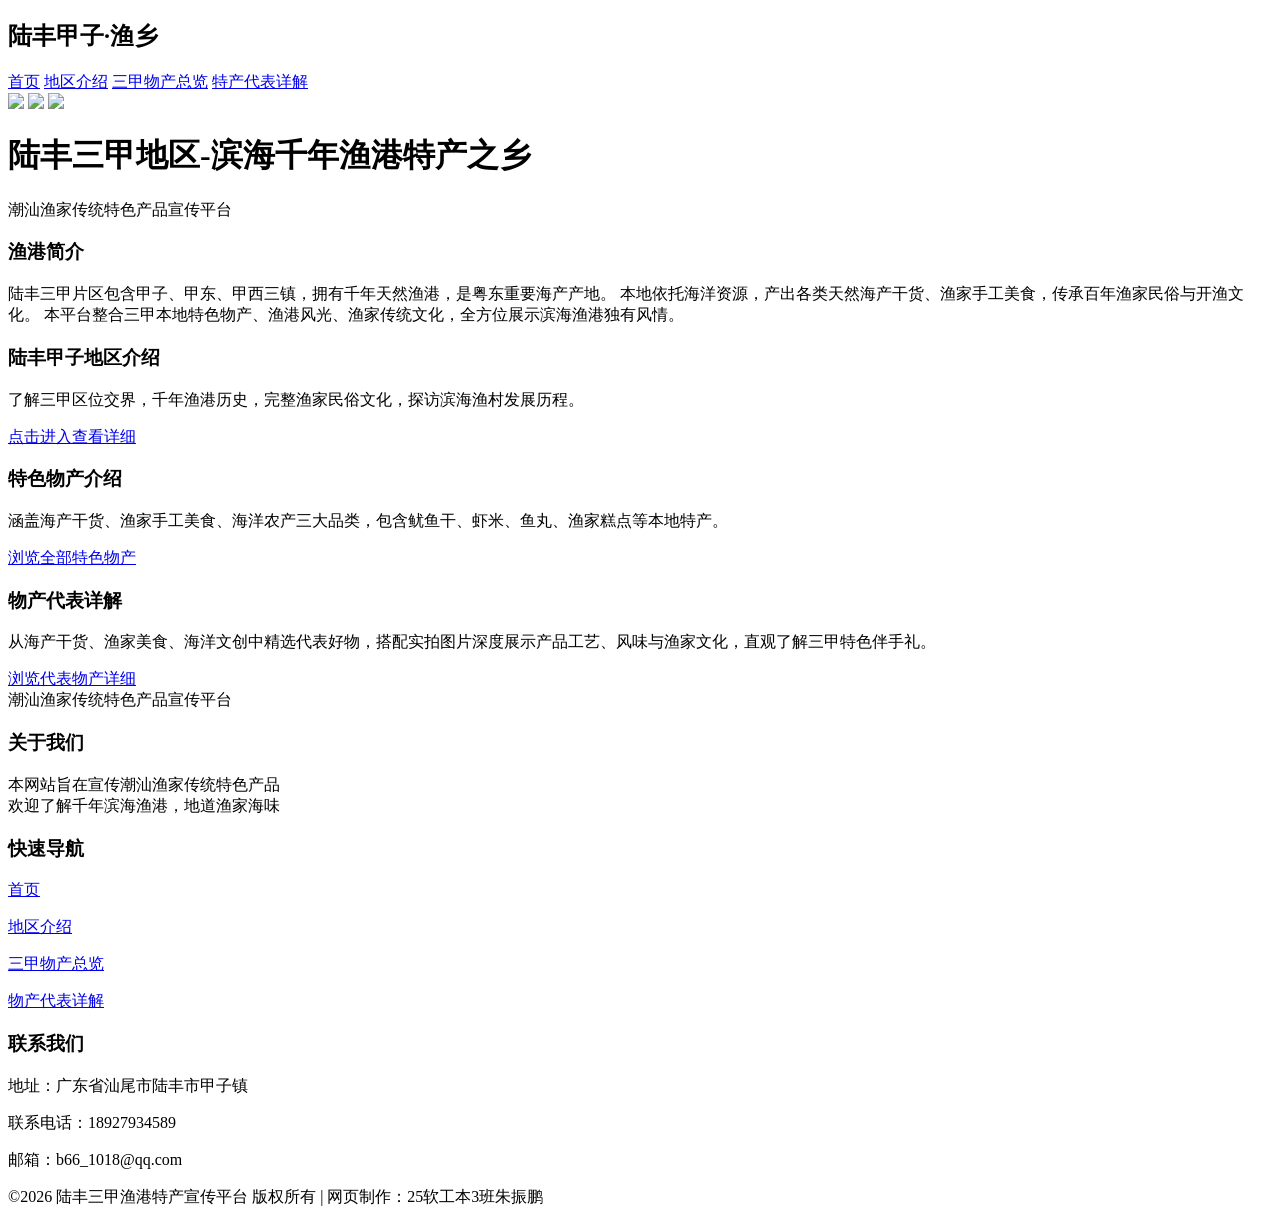
==== index.html @ cb66f9ad "Add files via upload 家乡特产网站生成" ====
<!DOCTYPE html>
<html>
	<head>
		<meta charset="utf-8">
		<title>我的家乡-陆丰甲子地区特色产品-zzp</title>
		<link rel="stylesheet" href="../css/xp.css">
		<link rel="stylesheet" href="../css/index.css">
	</head>
	<body class="m1">
		<!--这是顶部-->
		<header class="top">
				<h2 class="logo">陆丰甲子·渔乡</h2>
			<!--这是导航栏-->
			<nav class="nav-box">
				<a href="#" class="nav-item.active">首页</a>
				<a href="area.html" class="nav-item">地区介绍</a>
				<a href="product.html" class="nav-item">三甲物产总览</a>
				<a href="craft.html" class="nav-item">特产代表详解</a>
			</nav>
		</header>
		<!--这是Javascript轮播图片部分，自动轮播3张-->
		<div class="banner">
			<div class="banner-bg">
					<div class="slide-list" id="slideWrap">
						<img class="slide-item" src="../img/index1.jpg"/>
						<img class="slide-item" src="../img/index2.jpg"/>
						<img class="slide-item" src="../img/index3.jpg"/>
					</div>
			</div>
		</div>
			<!--轮播图中间显示网站主题-->
			<div class="banner-title-box">
				<h1>陆丰三甲地区-滨海千年渔港特产之乡</h1>
				<p>潮汕渔家传统特色产品宣传平台</p>
			</div>
		</div>
		<!--这是简短引言介绍部分-->
		<div class="dy">
			<div>
				<h3>渔港简介</h3>
				<p> 陆丰三甲片区包含甲子、甲东、甲西三镇，拥有千年天然渔港，是粤东重要海产产地。
            本地依托海洋资源，产出各类天然海产干货、渔家手工美食，传承百年渔家民俗与开渔文化。
            本平台整合三甲本地特色物产、渔港风光、渔家传统文化，全方位展示滨海渔港独有风情。</p>
			</div>
		</div>
		<!--这是三大卡片跳转界面部分！-->
		<div class="box-wrap">
			<div class="indexcard">
				<h3>陆丰甲子地区介绍</h3>
				<p>了解三甲区位交界，千年渔港历史，完整渔家民俗文化，探访滨海渔村发展历程。</p>
				<a href="area.html">点击进入查看详细</a>
			</div>
			<div class="indexcard">
				<h3>特色物产介绍</h3>
				<p>涵盖海产干货、渔家手工美食、海洋农产三大品类，包含鱿鱼干、虾米、鱼丸、渔家糕点等本地特产。</p>
				<a href="product.html">浏览全部特色物产</a>
			</div>
			<div class="indexcard">
				<h3>物产代表详解</h3>
				<p>从海产干货、渔家美食、海洋文创中精选代表好物，搭配实拍图片深度展示产品工艺、风味与渔家文化，直观了解三甲特色伴手礼。</p>
				<a href="gallery.html">浏览代表物产详细</a>
			</div>
		</div>
		<!--这是分隔横幅：网站主题标语-->
		<div class="footer-bar">
		        潮汕渔家传统特色产品宣传平台
		</div>
		<!--这是网站页脚底注区域-->
		<footer class="footer">
		  <div class="b1">
		    <!-- 板块1：站点简介 -->
		    <div style="flex:1; min-width:220px;">
		      <h3>关于我们</h3>
		      <p>本网站旨在宣传潮汕渔家传统特色产品<br>欢迎了解千年滨海渔港，地道渔家海味</p>
		    </div>
		    <!-- 板块2：快速导航 -->
		    <div style="flex:1; min-width:180px;">
		      <h3>快速导航</h3>
		      <p><a href="#">首页</a></p>
		      <p><a href="area.html">地区介绍</a></p>
		      <p><a href="product.html">三甲物产总览</a></p>
		      <p><a href="craft.html">物产代表详解</a></p>
		    </div>
		    <!-- 板块3：联系信息 -->
		    <div style="flex:1; min-width:220px;">
		      <h3>联系我们</h3>
		      <p>地址：广东省汕尾市陆丰市甲子镇</p>
		      <p>联系电话：18927934589</p>
		      <p>邮箱：b66_1018@qq.com</p>
		    </div>
		  </div>
		  <!--底部版权脚注-->
		  <div class="banzhu">
		    ©2026 陆丰三甲渔港特产宣传平台 版权所有 | 网页制作：25软工本3班朱振鹏
		  </div>
		</footer>
		<!--这是Javascript脚本部分-->
		<script>
		// 等待页面全部资源加载完毕再执行
		window.addEventListener('load', function () {
		    const slidewrap = document.getElementById("slideWrap");
		    let index = 0;
		    let timer = null;
		    // 1. 初始化位置
		    slidewrap.style.transform = `translateX(0%)`;
		
		    function autoPlay() {
		        index = (index + 1) % 3;
		        slidewrap.style.transform = `translateX(-${index * 100}%)`; 
		        console.log("当前索引:", index);
		    }
		
		    // 2. 启动定时器
		    timer = setInterval(autoPlay, 3500);
		
		    // 3. 鼠标悬停暂停，离开继续
		    const banner = document.querySelector('.banner');
		    banner.onmouseenter = function() {
		      clearInterval(timer);
		      timer = null;
		    };
		    banner.onmouseleave = function() {
		      if (!timer) {
		        timer = setInterval(autoPlay, 3500);
		      }
		    };
		});
		</script>
	</body>
</html>
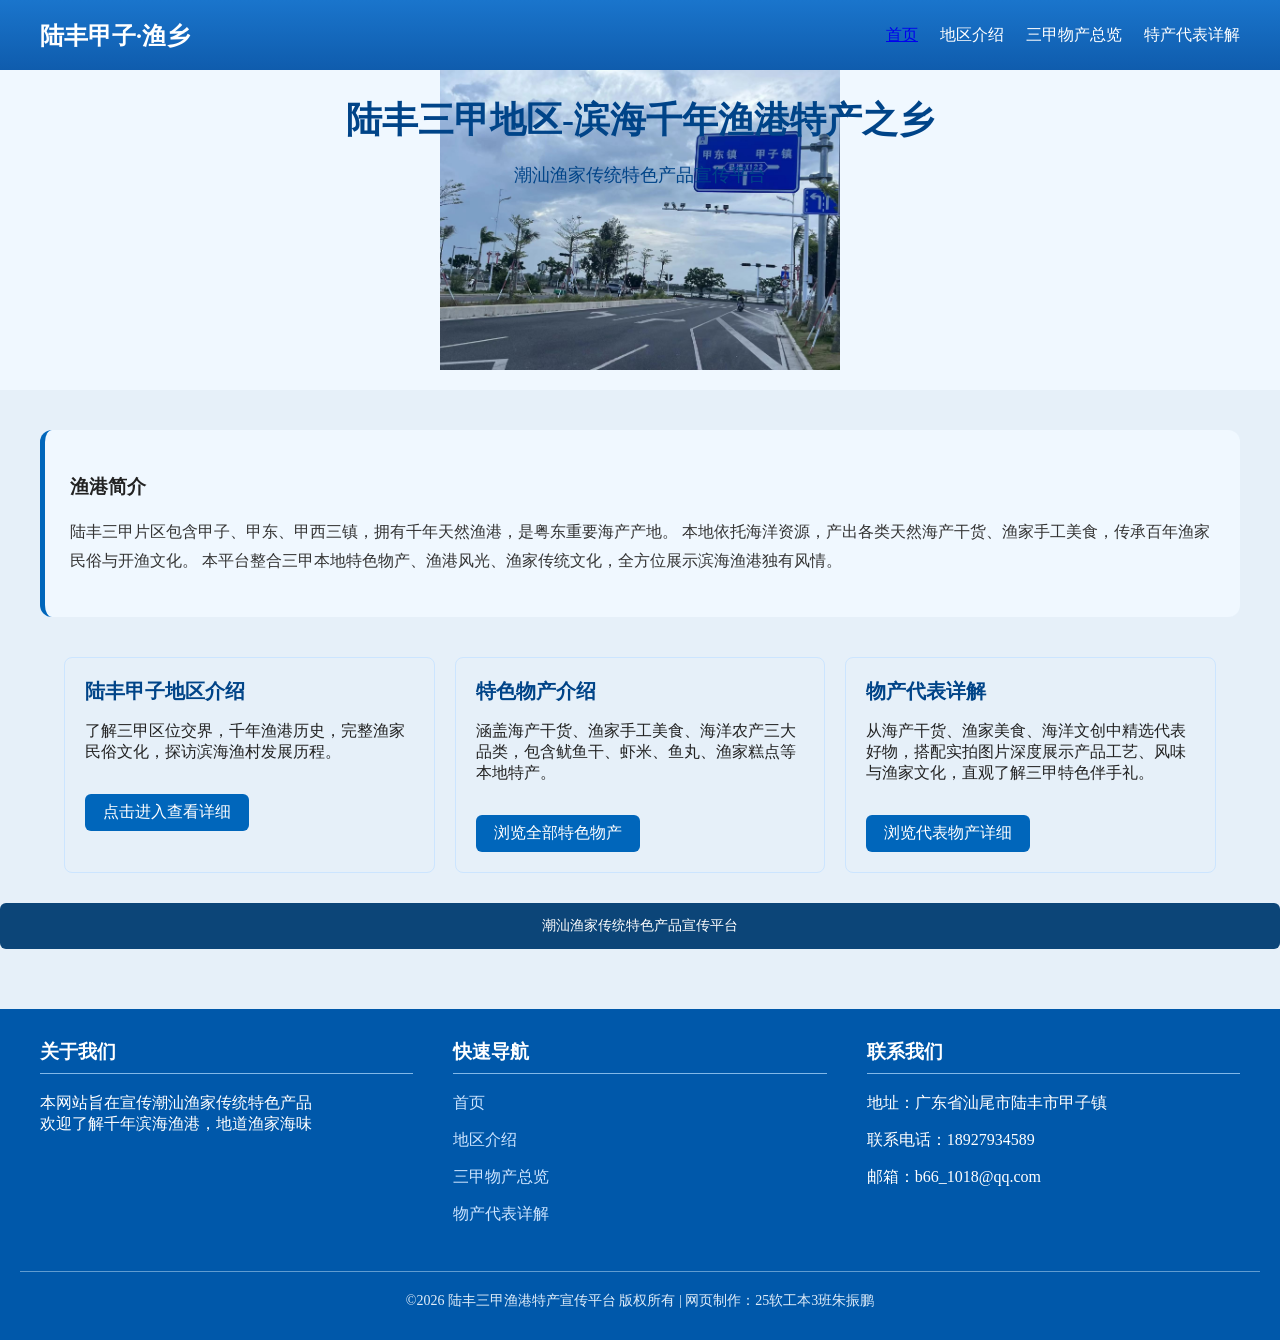
==== commit 5d9fb010: "Add files via upload 家乡特产网站" ====
--- a/index.html
+++ b/index.html
@@ -3,8 +3,8 @@
 	<head>
 		<meta charset="utf-8">
 		<title>我的家乡-陆丰甲子地区特色产品-zzp</title>
-		<link rel="stylesheet" href="../css/xp.css">
-		<link rel="stylesheet" href="../css/index.css">
+		<link rel="stylesheet" href="xp.css">
+		<link rel="stylesheet" href="index.css">
 	</head>
 	<body class="m1">
 		<!--这是顶部-->
@@ -22,9 +22,9 @@
 		<div class="banner">
 			<div class="banner-bg">
 					<div class="slide-list" id="slideWrap">
-						<img class="slide-item" src="../img/index1.jpg"/>
-						<img class="slide-item" src="../img/index2.jpg"/>
-						<img class="slide-item" src="../img/index3.jpg"/>
+						<img class="slide-item" src="index1.jpg"/>
+						<img class="slide-item" src="index2.jpg"/>
+						<img class="slide-item" src="index3.jpg"/>
 					</div>
 			</div>
 		</div>
--- a/xp.css
+++ b/xp.css
@@ -0,0 +1,87 @@
+/*该css样式为总网站公用样式*/
+.m1{
+	background-repeat: repeat;
+	background-size: cover;
+	background-color: #e6f0f9;
+	background-blend-mode: lighten;
+	background-position: center;
+	color: #222;
+	margin: 0;
+	padding:0px;
+}
+.top{
+	width: 100%;
+	height: 70px;
+	background:linear-gradient(#1a75cc,#0f5cad);
+	display: flex;
+	align-items: center;
+	justify-content: space-between;
+	padding: 0 40px;
+	box-sizing: border-box;
+	flex-wrap: wrap;
+	row-gap: 8px;
+}
+.logo{
+	color: #fff;
+	font-size: 24px;
+	font-weight: bold;
+}
+.nav-box{
+	display: flex;
+	gap: 22px;
+}
+.nav-item{
+	color: white;
+	text-decoration: none;
+	font-size: 16px;
+	transition: all 0.3s ease;
+}
+.nav-item:hover{
+	color: #FF9F43;
+	border-bottom: 2px solid #FF9F43;
+	padding-bottom: 6px;
+}
+.nav-item.active{
+	color: #FF9F43;
+	border-bottom: 2px solid #FF9F43;
+	padding-bottom: 6px;
+}
+.footer{
+	background:#0058aa; 
+	color:#fff; 
+	padding:30px 20px; 
+	margin-top:60px;
+}
+.b1{
+	max-width:1200px; 
+	margin:0 auto; 
+	display:flex; 
+	flex-wrap:wrap; 
+	gap:40px;
+}
+.b1 h3{
+	margin-top:0; 
+	border-bottom:1px solid #82b8e8; 
+	padding-bottom:8px;
+}
+.b1 a{
+	color:#cce4ff; 
+	text-decoration:none;
+}
+.footer-bar{
+            background:#0c4578;
+            color:#fff;
+            text-align:center;
+            padding:14px;
+            border-radius:6px;
+            margin-top:24px;
+            font-size:14px;
+}
+.banzhu{
+	text-align:center; 
+	margin-top:30px; 
+	padding-top:20px; 
+	border-top:1px solid #609cd0; 
+	font-size:14px; 
+	color:#e0edf9;
+}
--- a/index.css
+++ b/index.css
@@ -0,0 +1,99 @@
+.banner {
+	width: 100%;
+	height: 320px;
+	background: #f0f8ff;
+	position: relative;
+	overflow: hidden;
+}
+.banner-bg {
+    width: 100%;
+	height: 300px;
+	background: #f0f8ff;
+	display: flex;
+	align-items: center;
+	justify-content: center;
+	overflow: hidden;
+}
+			/* 外层容器，给文字绝对定位做参照 */
+			/* 可视区域：只显示一屏，超出全部隐藏 核心！！ */
+			/* 图片总容器 3张图总宽度300% */
+.slide-list {
+	height: 100%;
+	display: flex;
+	transition: transform 0.6s ease;
+}
+			/* 单张图片占满一整屏 */
+.slide-item {
+	flex: 0 0 100%;
+	height: 100%;
+	object-fit: contain;
+}
+			/* 文字固定悬浮顶层 */
+.banner-title-box {
+	position: absolute;
+	top: 0;
+	left: 0;
+	width: 100%;
+	height: 300px;
+	display: flex;
+	flex-direction: column;
+	align-items: center;
+	justify-content: center;
+    z-index: 999;
+	pointer-events: none;
+}
+.banner-title-box h1 {
+	color: #004488;
+	font-size: 36px;
+	margin: 0;
+}
+.banner-title-box p {
+	color: #004488;
+	font-size: 18px;
+}
+.box-wrap{
+	width: 90%;
+	margin: 30px auto;
+	display: flex;
+	gap: 20px;
+}
+.indexcard{
+	flex: 1;
+	border: 1px solid #cce5ff;
+	padding: 20px;
+	border-radius: 8px;
+}
+.indexcard a{
+	display:inline-block; 
+	margin-top:15px; 
+	padding:8px 18px; 
+	background:#0066bb; 
+	color:#fff; 
+	text-decoration:none; 
+	border-radius:6px;
+}
+.indexcard h3{
+	font-size:20px; 
+	color:#004488; 
+	margin:0 0 10px;
+}
+.dy{
+	max-width:1200px;
+	margin:40px auto;
+	padding:0 20px;
+}
+.dy div{
+	background:#f0f8ff; 
+	padding:25px; 
+	border-radius:12px; 
+	border-left:5px solid #0066bb;
+}
+.dy p{
+	line-height:1.8; 
+	font-size:16px; 
+	color:#333;
+}
+body {
+  background-color: #f2f9fc;
+  padding: 30px;
+}
